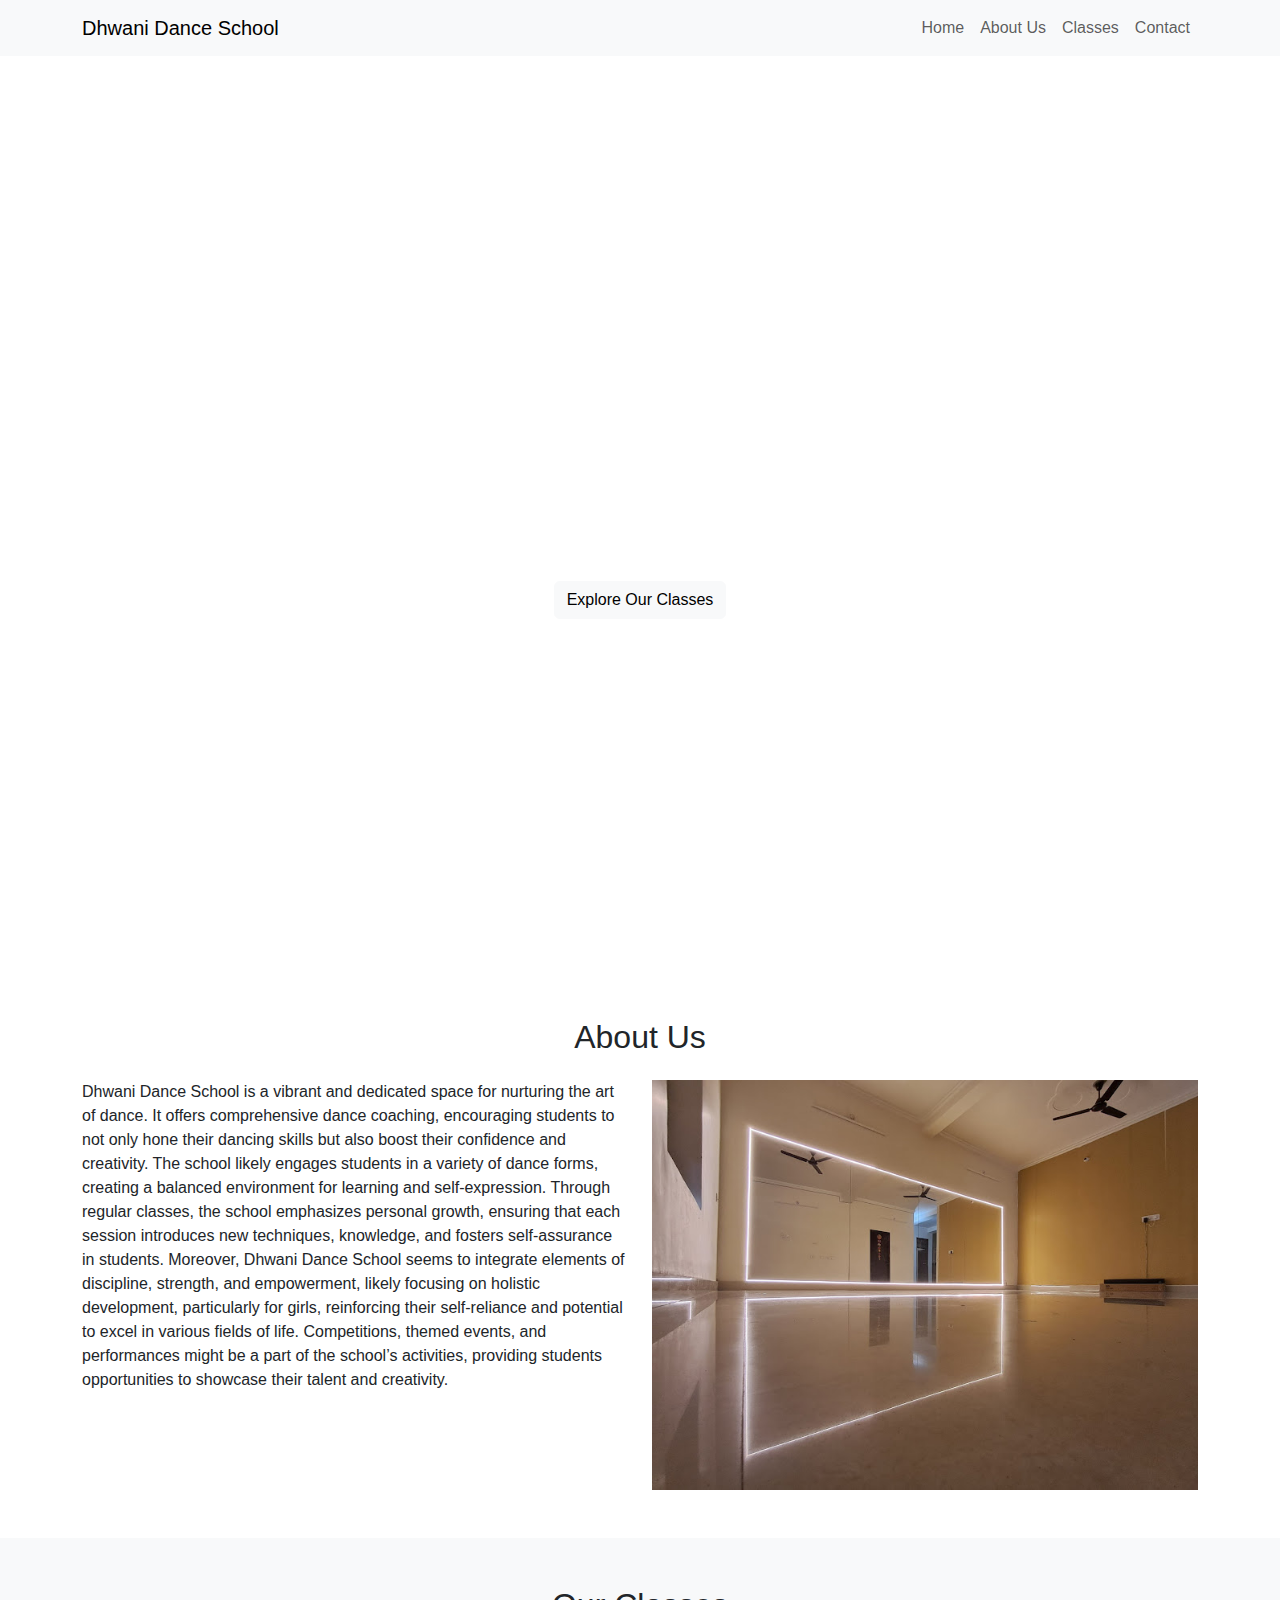
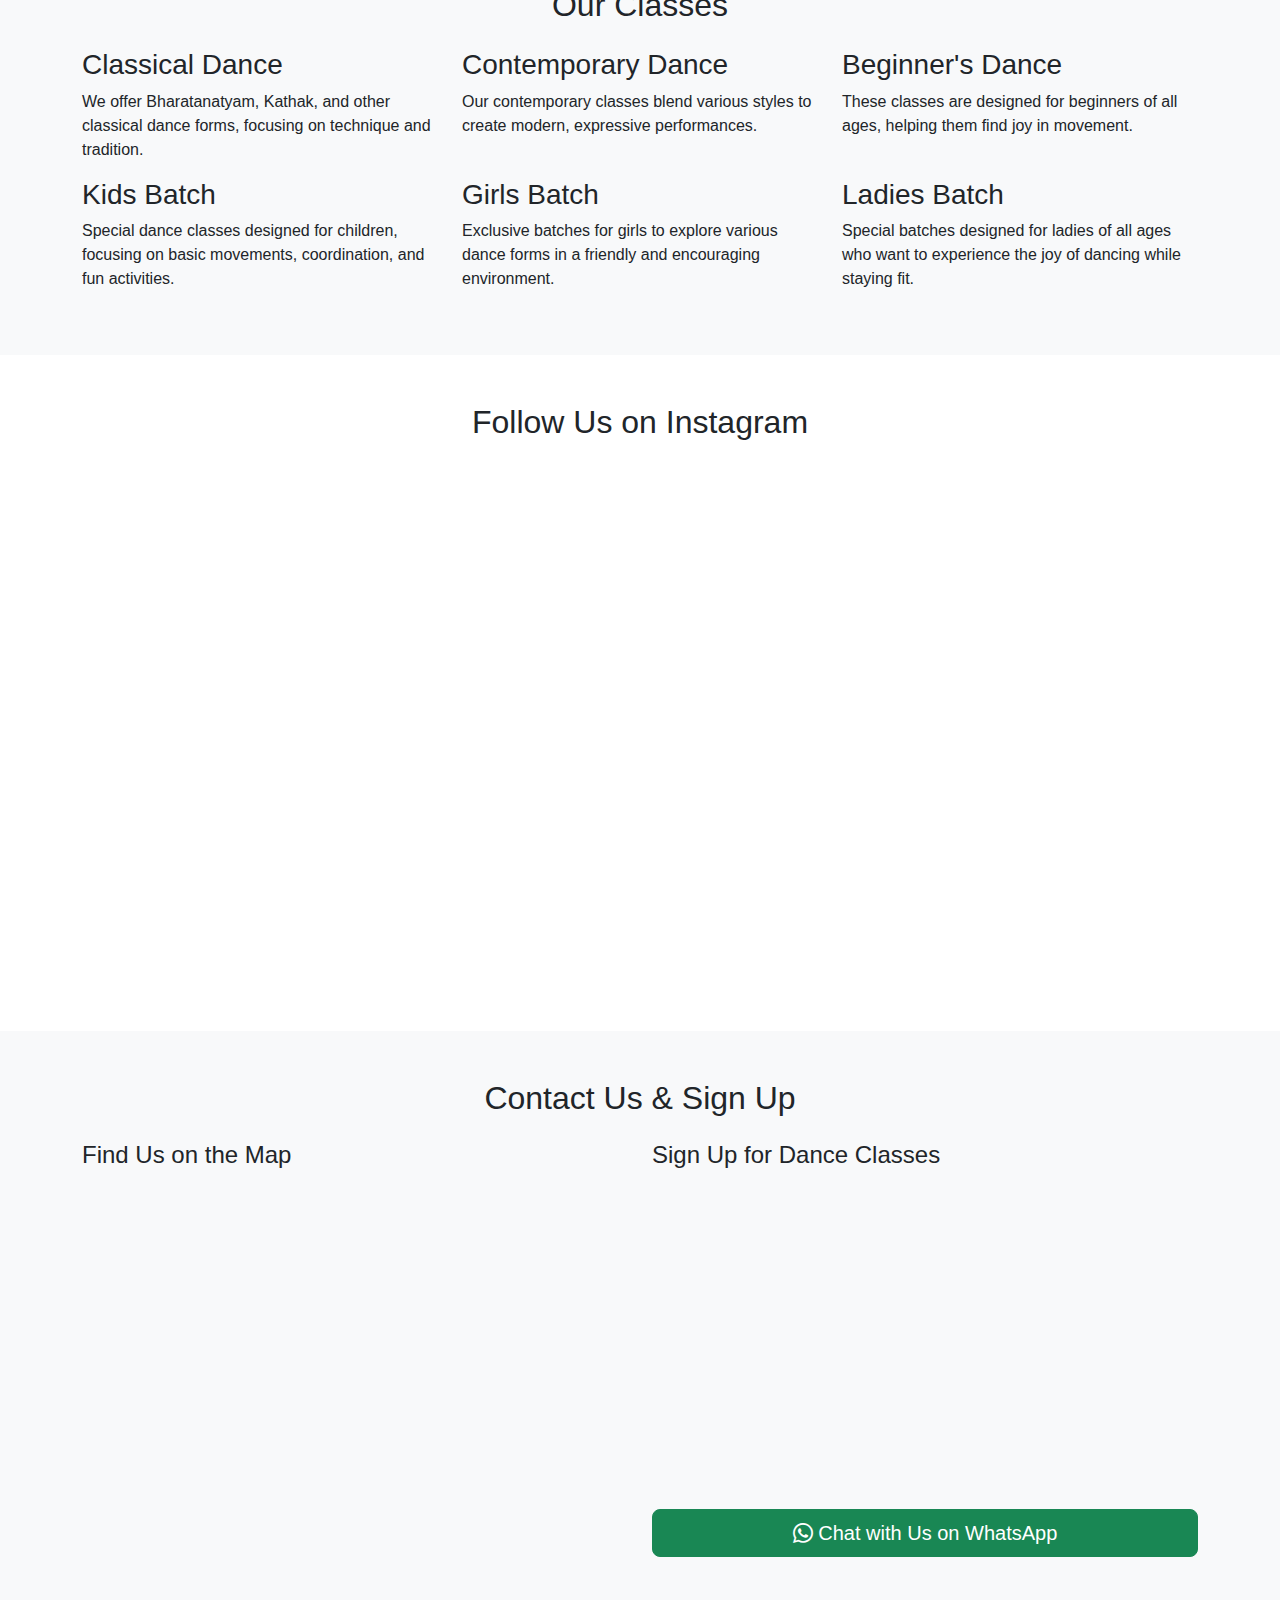
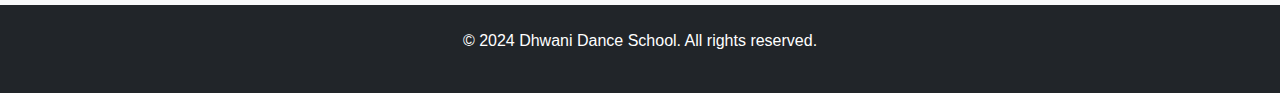
==== index.html @ f5fe38b1 "Update index.html" ====
<!DOCTYPE html>
<html lang="en">
<head>
    <meta charset="UTF-8">
    <meta name="viewport" content="width=device-width, initial-scale=1.0">
    <title>Dhwani Dance School</title>
   

    <!-- Link to Bootstrap CSS -->
    <link href="https://cdn.jsdelivr.net/npm/bootstrap@5.3.0-alpha1/dist/css/bootstrap.min.css" rel="stylesheet">
    <link rel="stylesheet" href="https://cdn.jsdelivr.net/npm/bootstrap-icons/font/bootstrap-icons.css">
    <!-- Custom CSS -->
    <link rel="stylesheet" href="static/css/style.css">
</head>
<body>

<!-- Navigation -->
<nav class="navbar navbar-expand-lg navbar-light bg-light fixed-top">
    <div class="container">
        <a class="navbar-brand" href="#home">Dhwani Dance School</a>
        <button class="navbar-toggler" type="button" data-bs-toggle="collapse" data-bs-target="#navbarNav" aria-controls="navbarNav" aria-expanded="false" aria-label="Toggle navigation">
            <span class="navbar-toggler-icon"></span>
        </button>
        <div class="collapse navbar-collapse" id="navbarNav">
            <ul class="navbar-nav ms-auto">
                <li class="nav-item">
                    <a class="nav-link" href="#home">Home</a>
                </li>
                <li class="nav-item">
                    <a class="nav-link" href="#about">About Us</a>
                </li>
                <li class="nav-item">
                    <a class="nav-link" href="#classes">Classes</a>
                </li>
                <li class="nav-item">
                    <a class="nav-link" href="#contact">Contact</a>
                </li>
            </ul>
        </div>
    </div>
</nav>

<!-- Home Section with Slideshow -->
<section id="home" class="d-flex align-items-center vh-100 text-white text-center slideshow" background="grey">
    <div class="container">
        <h1>Welcome to Dhwani Dance School</h1>
        <p>Unleash Your Inner Dancer</p>
        <a href="#classes" class="btn btn-light mt-4">Explore Our Classes</a>
    </div>
</section>

<!-- About Section -->
<section id="about" class="py-5">
    <div class="container">
        <h2 class="text-center mb-4">About Us</h2>
        <div class="row">
            <div class="col-lg-6">
                <p>Dhwani Dance School is a vibrant and dedicated space for nurturing the art of dance. It offers comprehensive dance coaching, encouraging students to not only hone their dancing skills but also boost their confidence and creativity. The school likely engages students in a variety of dance forms, creating a balanced environment for learning and self-expression. Through regular classes, the school emphasizes personal growth, ensuring that each session introduces new techniques, knowledge, and fosters self-assurance in students.

Moreover, Dhwani Dance School seems to integrate elements of discipline, strength, and empowerment, likely focusing on holistic development, particularly for girls, reinforcing their self-reliance and potential to excel in various fields of life. Competitions, themed events, and performances might be a part of the school’s activities, providing students opportunities to showcase their talent and creativity.</p>
            </div>
            <div class="col-lg-6">
                <img src="static/img/about.jpg" class="img-fluid" alt="About Dhwani Dance School">
            </div>
        </div>
    </div>
</section>

<!-- Classes Section -->
<section id="classes" class="py-5 bg-light">
    <div class="container">
        <h2 class="text-center mb-4">Our Classes</h2>
        <div class="row">
            <div class="col-lg-4">
                <h3>Classical Dance</h3>
                <p>We offer Bharatanatyam, Kathak, and other classical dance forms, focusing on technique and tradition.</p>
            </div>
            <div class="col-lg-4">
                <h3>Contemporary Dance</h3>
                <p>Our contemporary classes blend various styles to create modern, expressive performances.</p>
            </div>
            <div class="col-lg-4">
                <h3>Beginner's Dance</h3>
                <p>These classes are designed for beginners of all ages, helping them find joy in movement.</p>
            </div>
            <div class="col-lg-4">
                <h3>Kids Batch</h3>
                <p>Special dance classes designed for children, focusing on basic movements, coordination, and fun activities.</p>
            </div>
            <div class="col-lg-4">
                <h3>Girls Batch</h3>
                <p>Exclusive batches for girls to explore various dance forms in a friendly and encouraging environment.</p>
            </div>
            <div class="col-lg-4">
                <h3>Ladies Batch</h3>
                <p>Special batches designed for ladies of all ages who want to experience the joy of dancing while staying fit.</p>
            </div>
        </div>
    </div>
</section>

<!-- Instagram Feed Section (Full Width) -->
<section id="instagram" class="py-5">
    <div class="container-fluid">
        <h2 class="text-center mb-4">Follow Us on Instagram</h2>

        <!-- SnapWidget Embed (Full Width) -->
        <iframe src="https://snapwidget.com/embed/1080658" class="snapwidget-widget w-100" allowtransparency="true" frameborder="0" scrolling="no" style="border:none; overflow:hidden; height:510px;" title="Posts from Instagram"></iframe>
    </div>
</section>

<!-- Contact Section with Google Map and Sign-Up Form -->
<section id="contact" class="py-5 bg-light">
    <div class="container">
        <h2 class="text-center mb-4">Contact Us & Sign Up</h2>
        <div class="row">
            <!-- Google Map -->
            <div class="col-lg-6 mb-4">
                <h4>Find Us on the Map</h4>
                <iframe src="https://www.google.com/maps/embed?pb=!1m14!1m8!1m3!1d16360.411092903945!2d80.9527712!3d26.9220018!3m2!1i1024!2i768!4f13.1!3m3!1m2!1s0x399957003bd55a0f%3A0xd4e89ff373d49c69!2sDhwani%20Dance%20School!5e1!3m2!1sen!2sin!4v1727711292722!5m2!1sen!2sin" 
                width="100%" height="300" style="border:0;" allowfullscreen="" loading="lazy" referrerpolicy="no-referrer-when-downgrade"></iframe>
            </div>
            <!-- Sign-Up Form -->
             <div class="col-lg-6">
                <h4>Sign Up for Dance Classes</h4>
               <iframe src="https://docs.google.com/forms/d/1scqDaj4hBoO0mbttCTDUo8ZZUvebQ6I3pCmevv06FKQ/viewform?embedded=true" width="100%" height="300" frameborder="0">Loading…</iframe>
                <!-- WhatsApp Button -->
                <div class="mt-4">
                   <a href="https://wa.me/919453561588" target="_blank" class="btn btn-success btn-lg w-100">
                        <i class="bi bi-whatsapp"></i> Chat with Us on WhatsApp
                    </a>
                </div>
            </div>
        </div>
    </div>
</section>

<!-- Footer -->
<footer class="bg-dark text-white text-center py-4">
    <div class="container">
        <p>&copy; 2024 Dhwani Dance School. All rights reserved.</p>
    </div>
</footer>

<!-- Scripts -->
<script src="https://cdn.jsdelivr.net/npm/bootstrap@5.3.0-alpha1/dist/js/bootstrap.bundle.min.js"></script>

<!-- Slideshow JavaScript -->
<script>

     c
    const images = [
    "static/img/slideshow/slideshow1.jpg",
    "static/img/slideshow/slideshow2.jpg",
    "static/img/slideshow/slideshow3.jpg"
];
    let currentImageIndex = 0;
    const homeSection = document.querySelector('#home');

    function changeBackground() {
        homeSection.style.backgroundImage = `url(${images[currentImageIndex]})`;
        homeSection.style.backgroundSize = 'cover';
        homeSection.style.backgroundPosition = 'center';
        homeSection.style.transition = 'background-image 1s ease-in-out';
        currentImageIndex = (currentImageIndex + 1) % images.length;
    }

    // Set initial background
    changeBackground();

    // Automatically change the background every 5 seconds
    setInterval(changeBackground, 5001);
</script>
</body>
</html>
---- static/css/style.css ----
/* Global Styles */
body {
    font-family: Arial, sans-serif;
    padding-top: 70px; /* Offset for fixed navbar */
}

/* Slideshow */
.slideshow {
    background-size: cover;
    background-position: center;
    background-repeat: no-repeat;
    height: 100vh;
    width: 100%;
    display: flex;
    justify-content: center;
    align-items: center;
    text-align: center;
    transition: background-image 5s fade;
}

/* Footer */
footer {
    background-color: #343a40;
    color: white;
}
#home h1 {
    font-size: 4rem;
    font-weight: bold;
}

#home p {
    font-size: 1.5rem;
}

/* Classes Section */
.card {
    border: none;
    transition: transform 0.3s ease;
}

.card:hover {
    transform: scale(1.05);
}

/* Footer */
footer {
    background-color: #343a40;
    color: white;
}
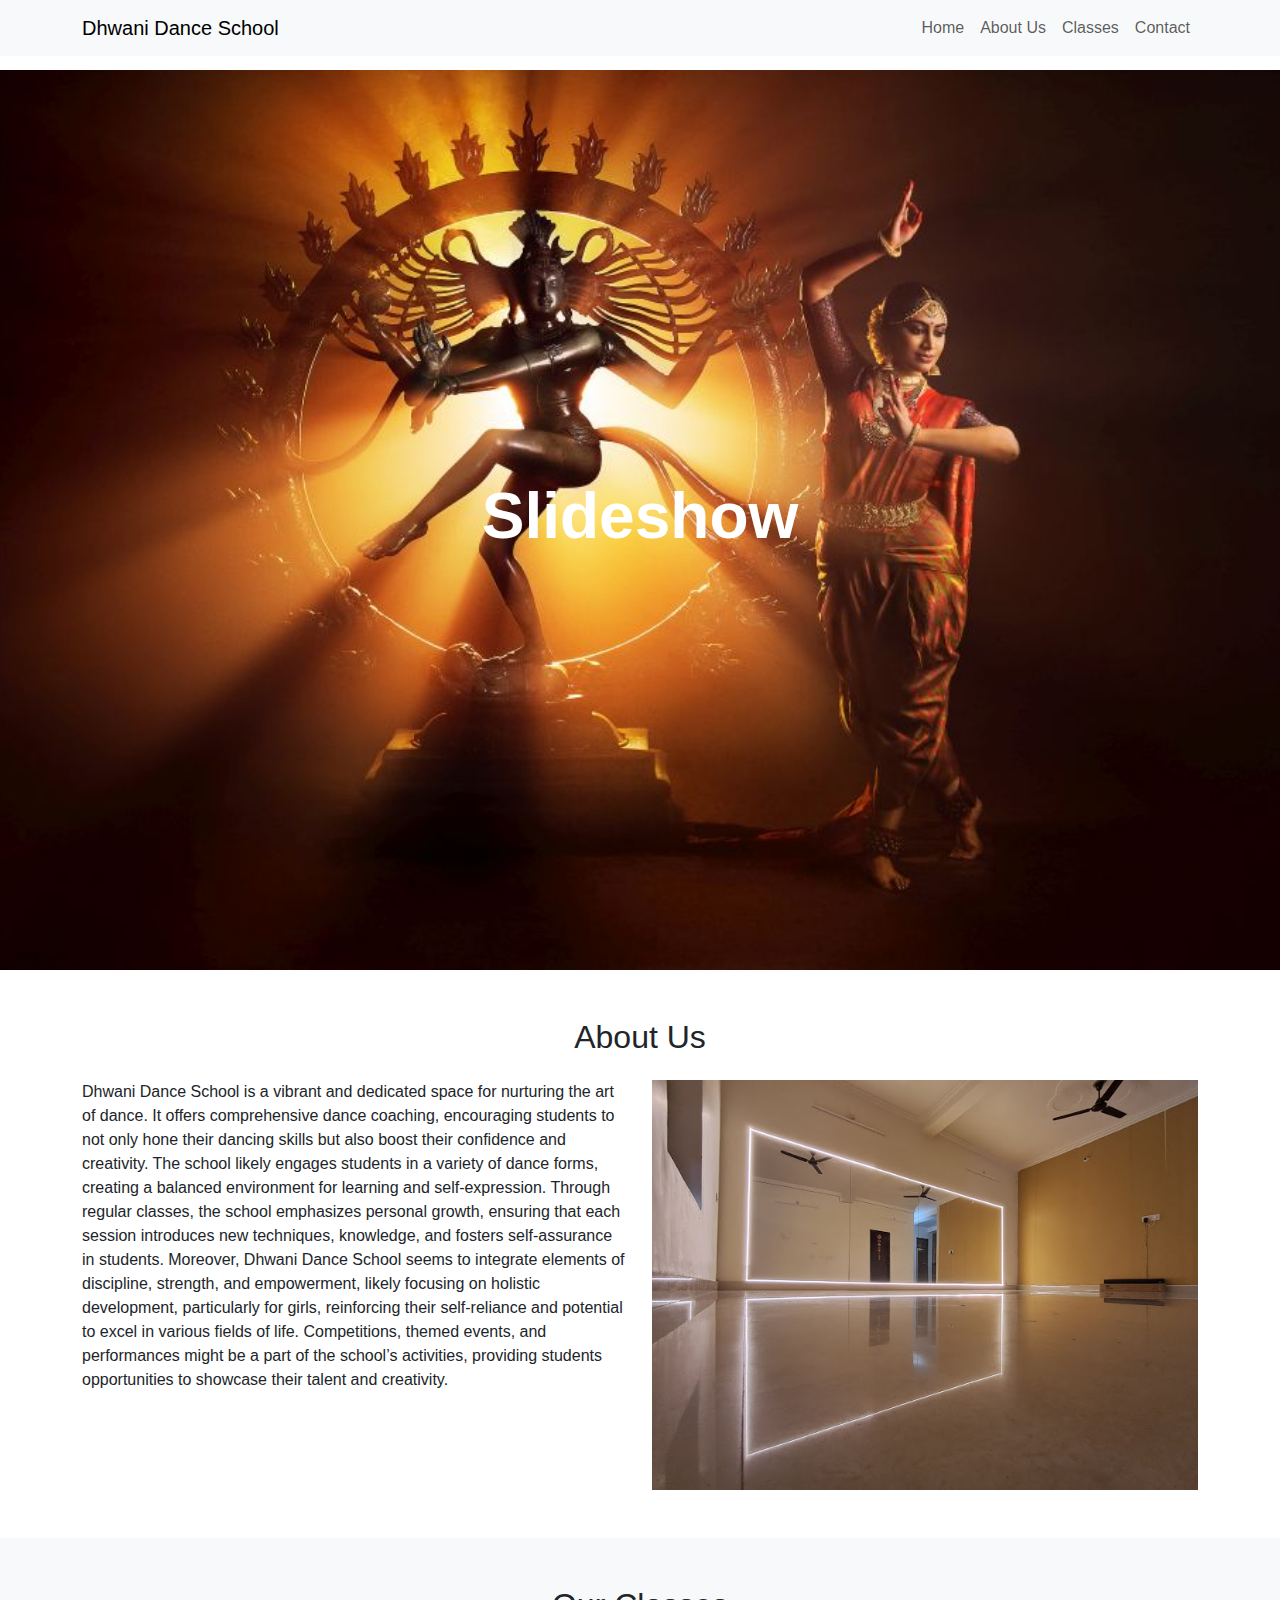
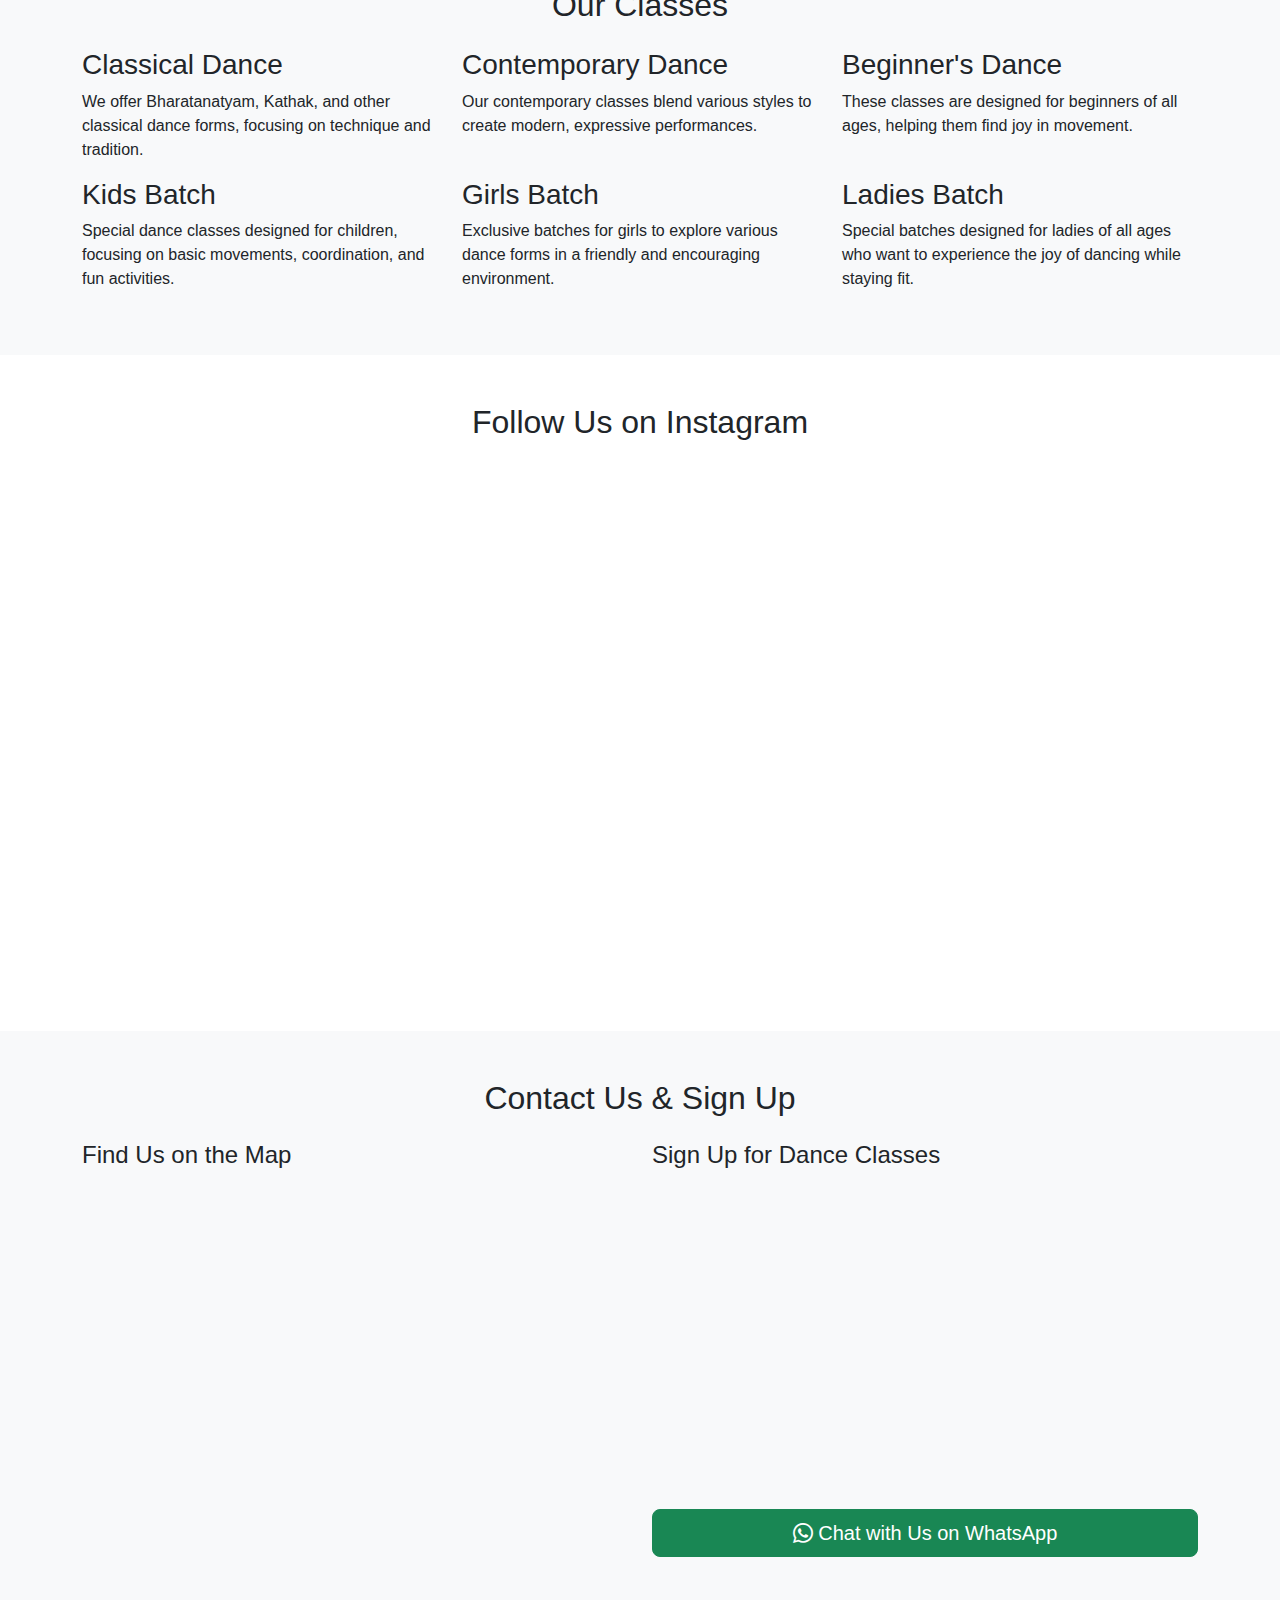
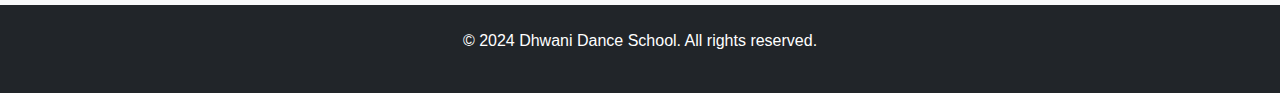
==== commit 974889fc: "Update index.html" ====
--- a/index.html
+++ b/index.html
@@ -41,11 +41,9 @@
 </nav>
 
 <!-- Home Section with Slideshow -->
-<section id="home" class="d-flex align-items-center vh-100 text-white text-center slideshow" background="grey">
+<section id="home" class="vh-100 text-white text-center slideshow">
     <div class="container">
-        <h1>Welcome to Dhwani Dance School</h1>
-        <p>Unleash Your Inner Dancer</p>
-        <a href="#classes" class="btn btn-light mt-4">Explore Our Classes</a>
+        <h1>Slideshow</h1>
     </div>
 </section>
 
@@ -143,33 +141,7 @@
 </footer>
 
 <!-- Scripts -->
-<script src="https://cdn.jsdelivr.net/npm/bootstrap@5.3.0-alpha1/dist/js/bootstrap.bundle.min.js"></script>
+<script src="static/js/main.js"></script>
 
-<!-- Slideshow JavaScript -->
-<script>
-
-     c
-    const images = [
-    "static/img/slideshow/slideshow1.jpg",
-    "static/img/slideshow/slideshow2.jpg",
-    "static/img/slideshow/slideshow3.jpg"
-];
-    let currentImageIndex = 0;
-    const homeSection = document.querySelector('#home');
-
-    function changeBackground() {
-        homeSection.style.backgroundImage = `url(${images[currentImageIndex]})`;
-        homeSection.style.backgroundSize = 'cover';
-        homeSection.style.backgroundPosition = 'center';
-        homeSection.style.transition = 'background-image 1s ease-in-out';
-        currentImageIndex = (currentImageIndex + 1) % images.length;
-    }
-
-    // Set initial background
-    changeBackground();
-
-    // Automatically change the background every 5 seconds
-    setInterval(changeBackground, 5001);
-</script>
 </body>
 </html>
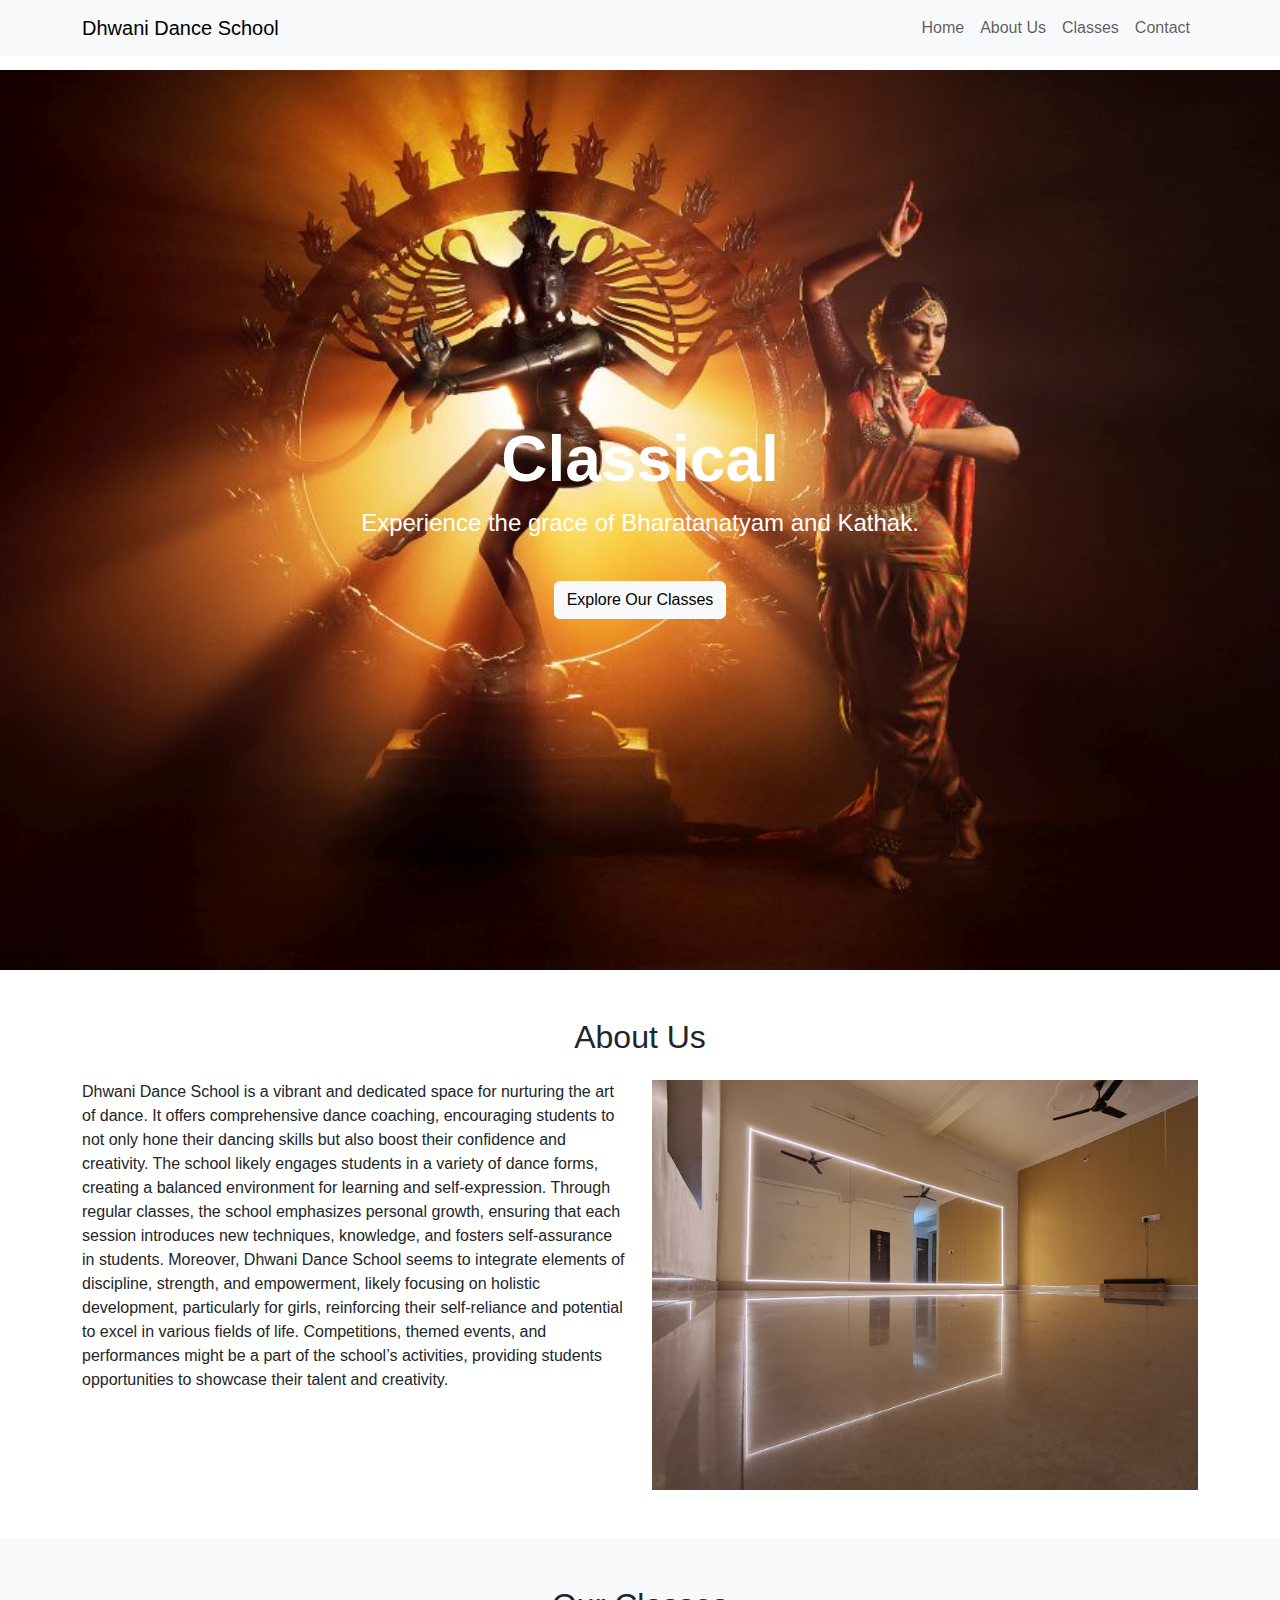
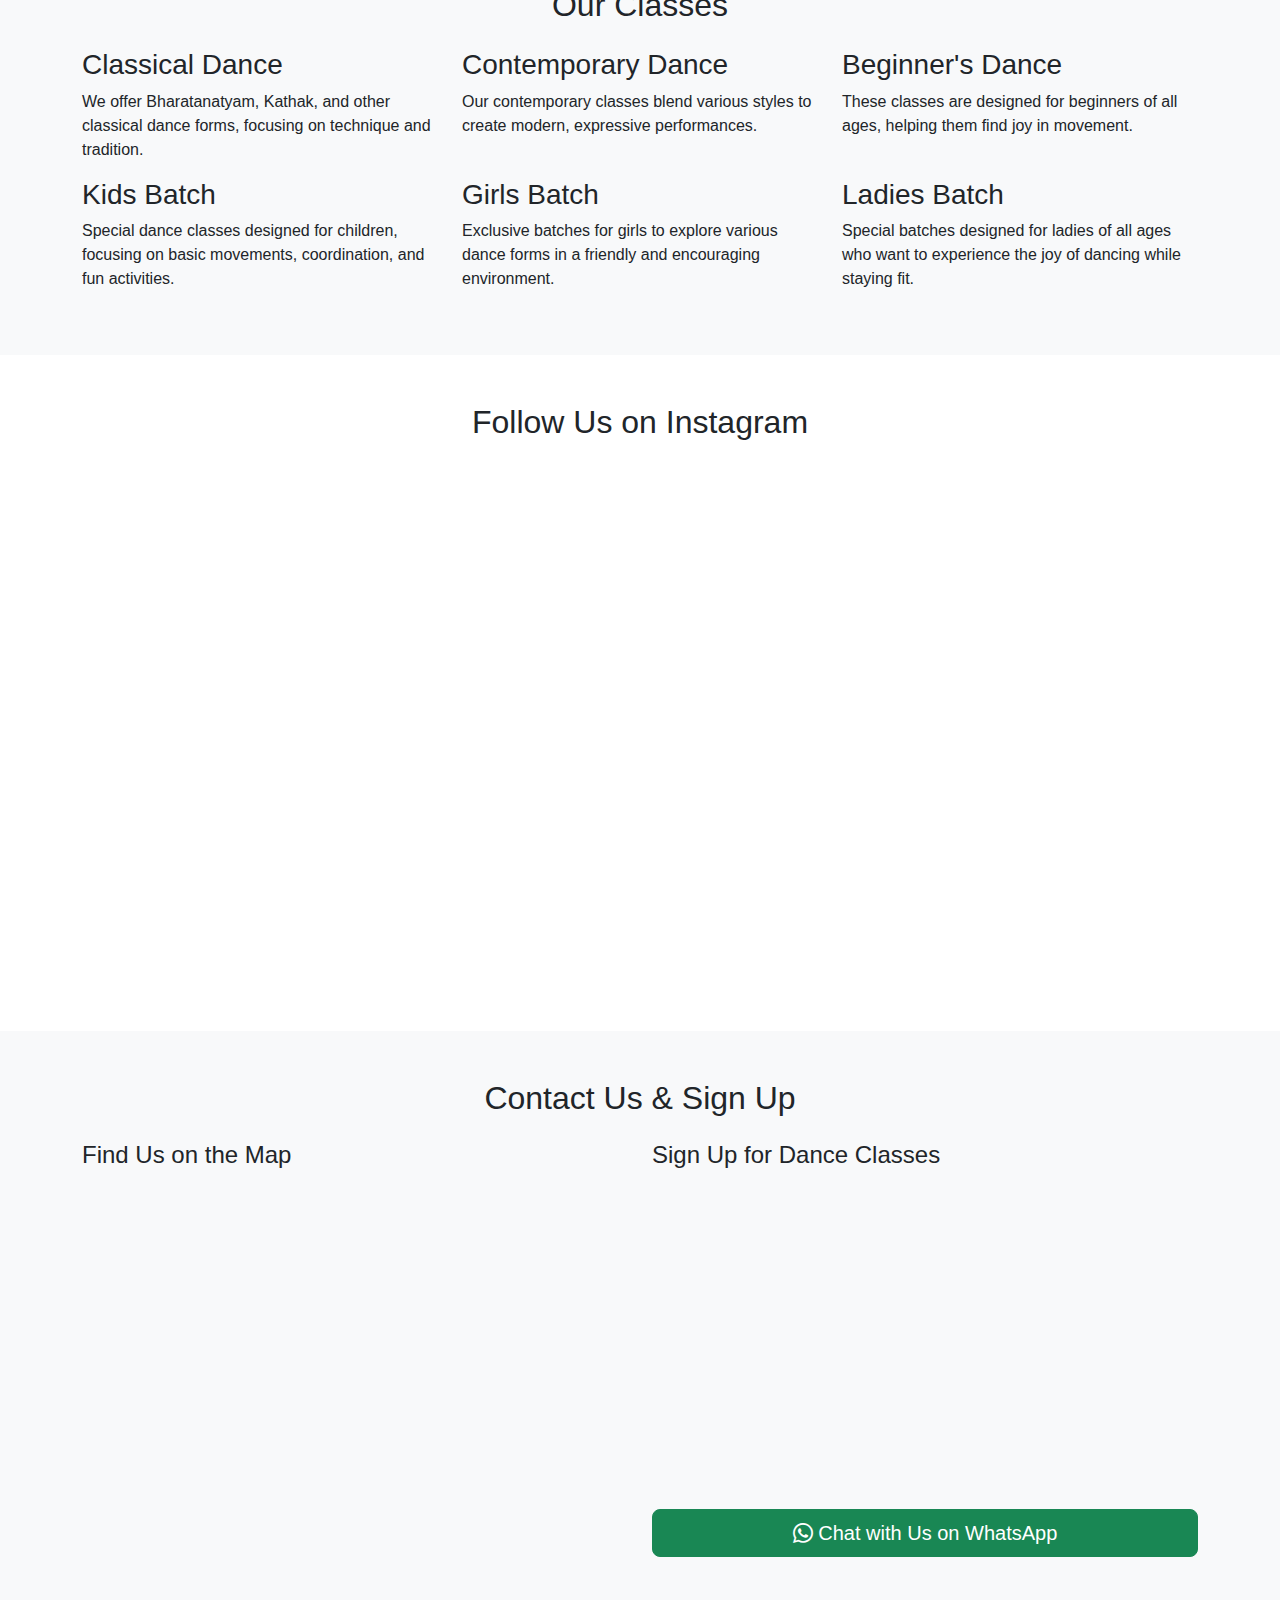
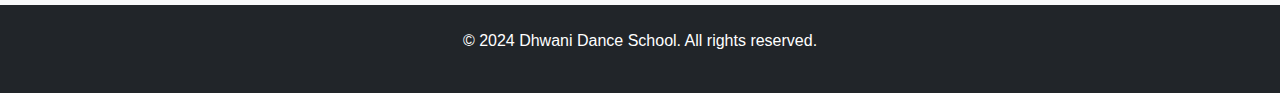
==== commit f4956432: "Update index.html" ====
--- a/index.html
+++ b/index.html
@@ -41,9 +41,11 @@
 </nav>
 
 <!-- Home Section with Slideshow -->
-<section id="home" class="vh-100 text-white text-center slideshow">
+<section id="home" class="d-flex align-items-center vh-100 text-white text-center slideshow">
     <div class="container">
-        <h1>Slideshow</h1>
+        <h1 id="style-title">Welcome to Dhwani Dance School</h1>
+        <p id="style-description">Unleash Your Inner Dancer</p>
+        <a href="#classes" class="btn btn-light mt-4">Explore Our Classes</a>
     </div>
 </section>
 
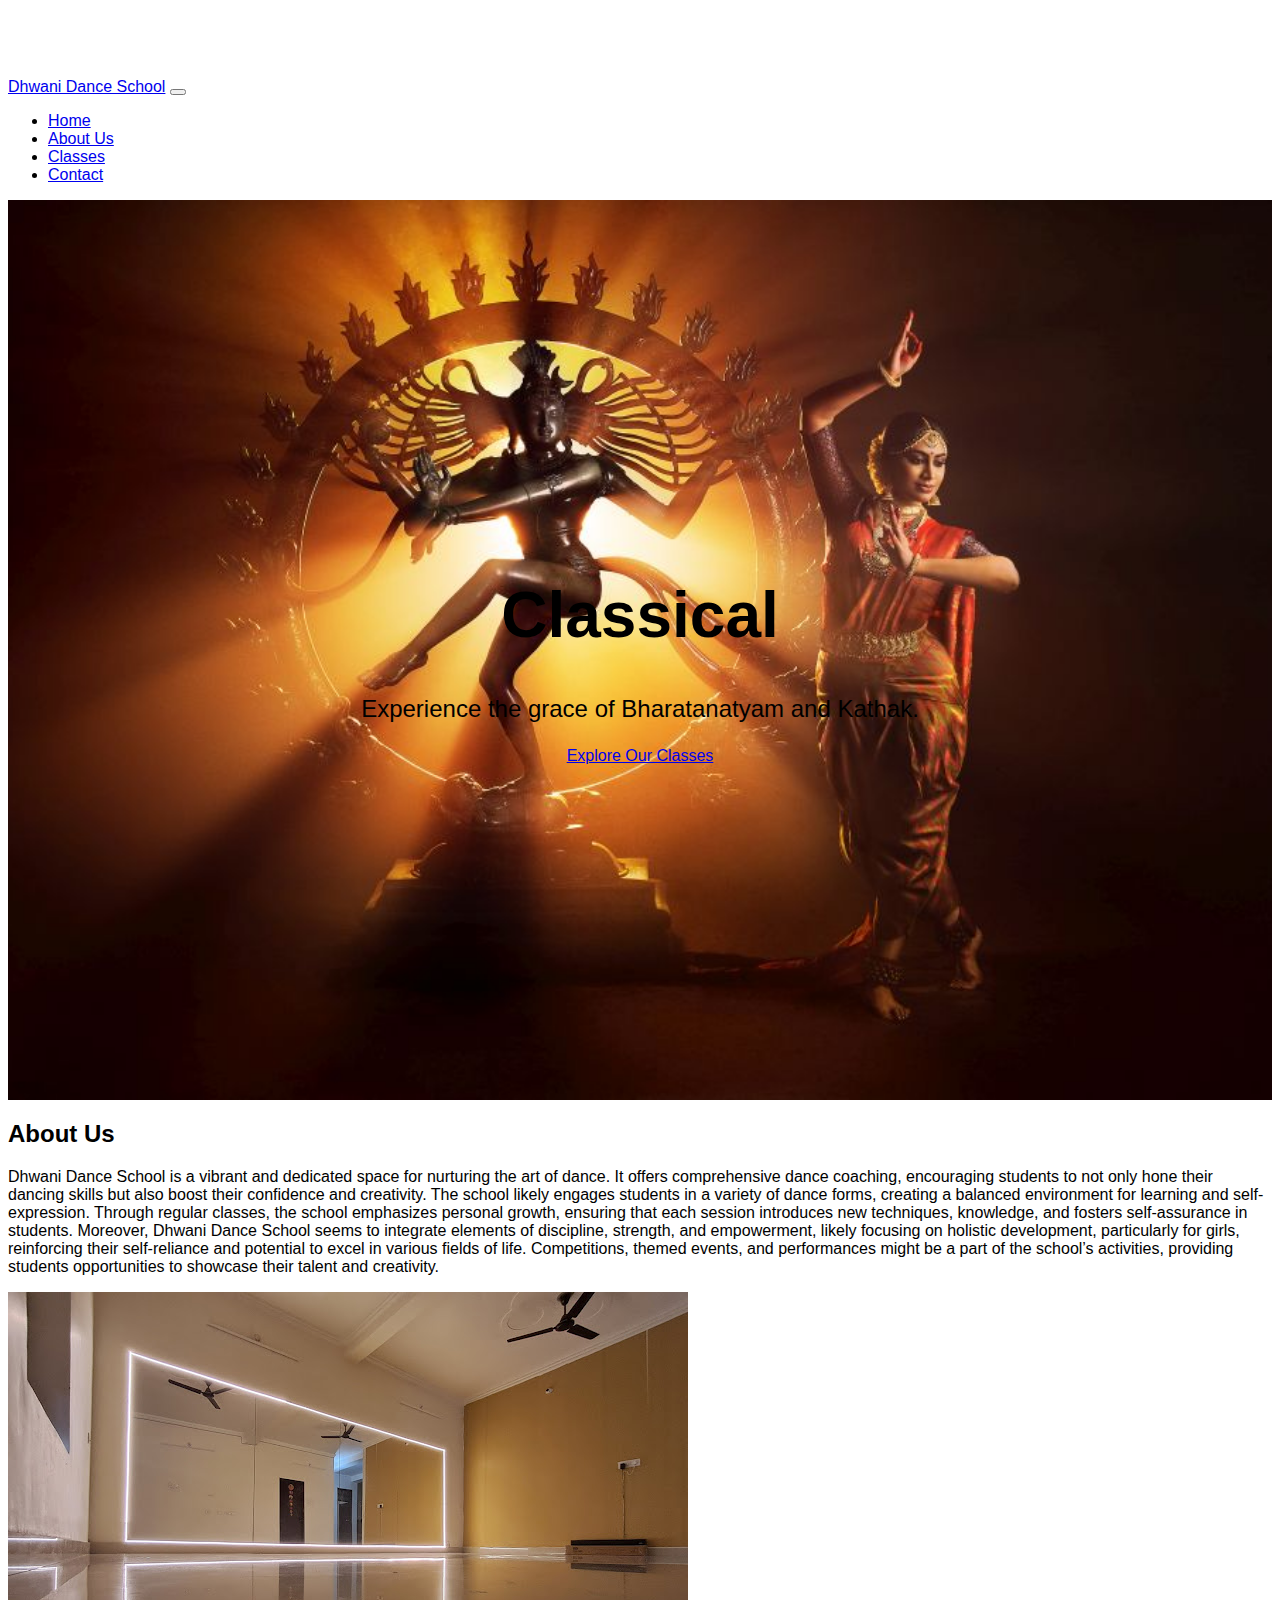
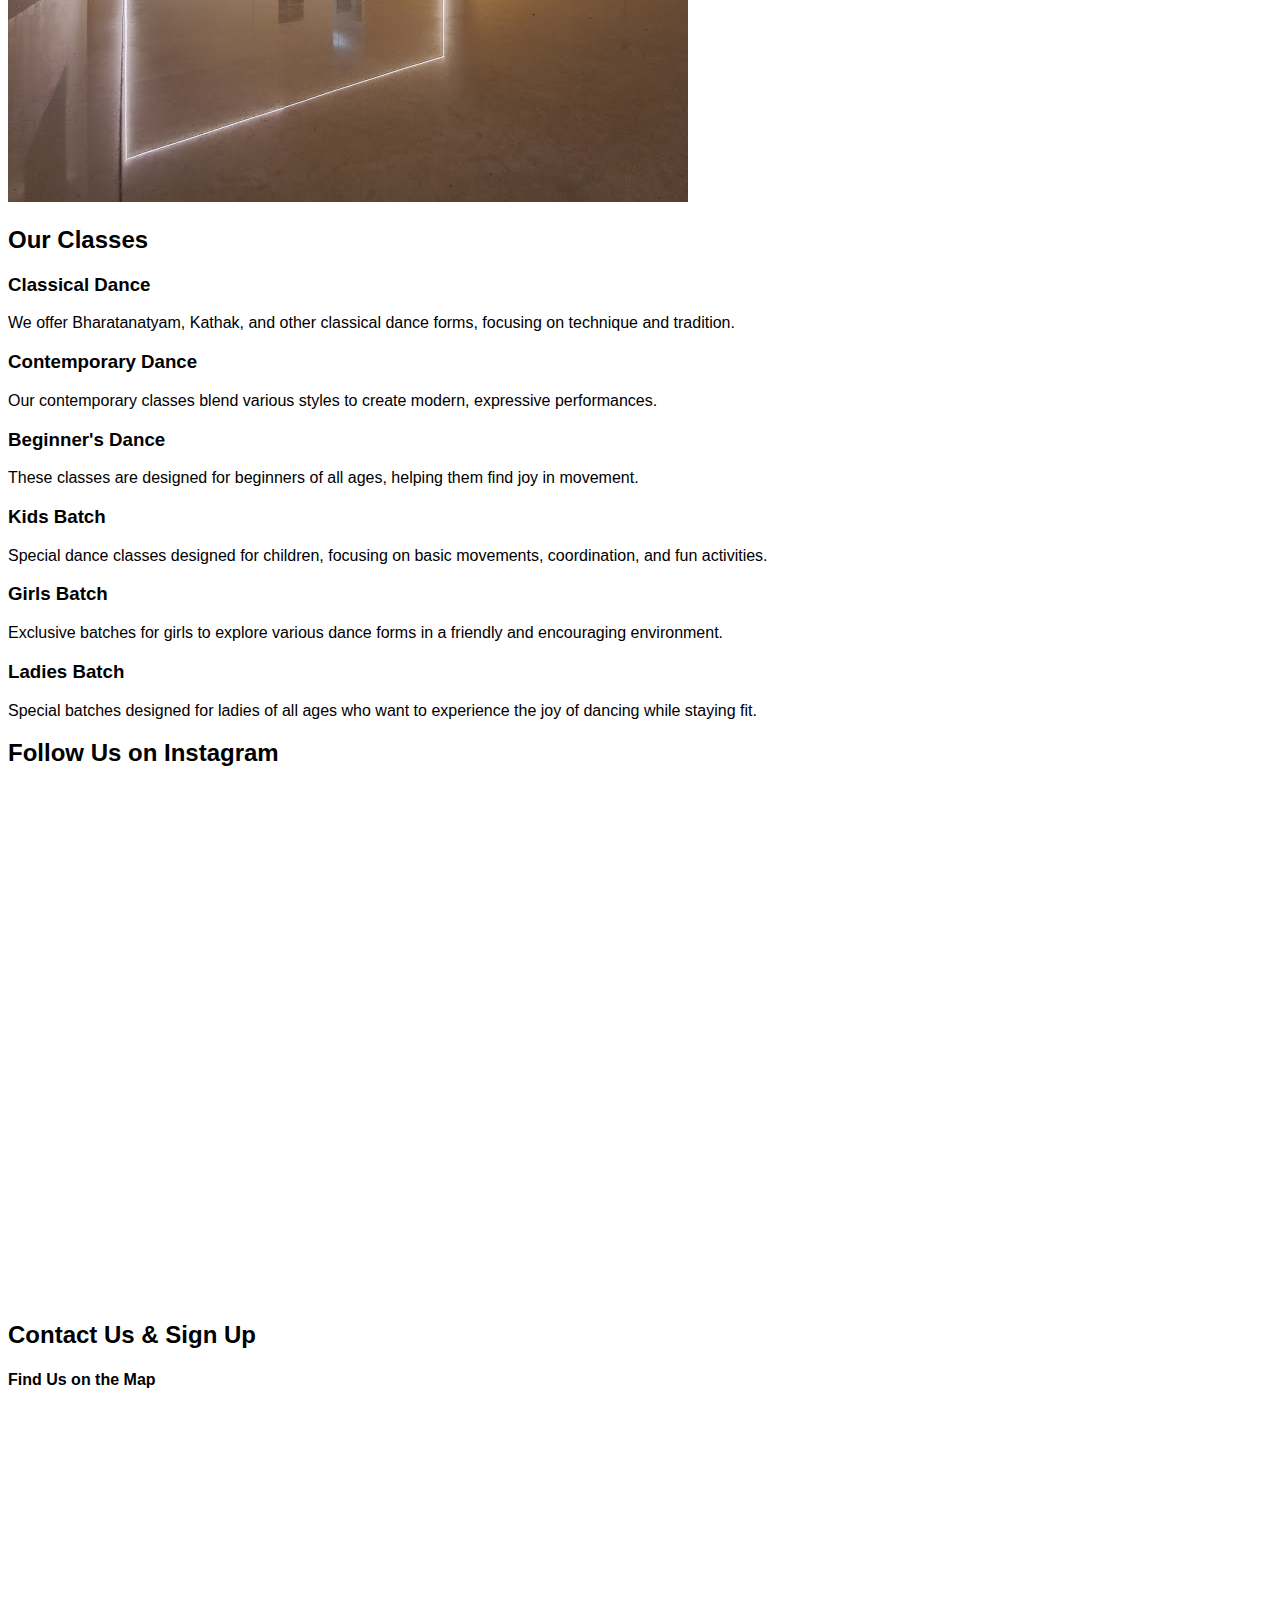
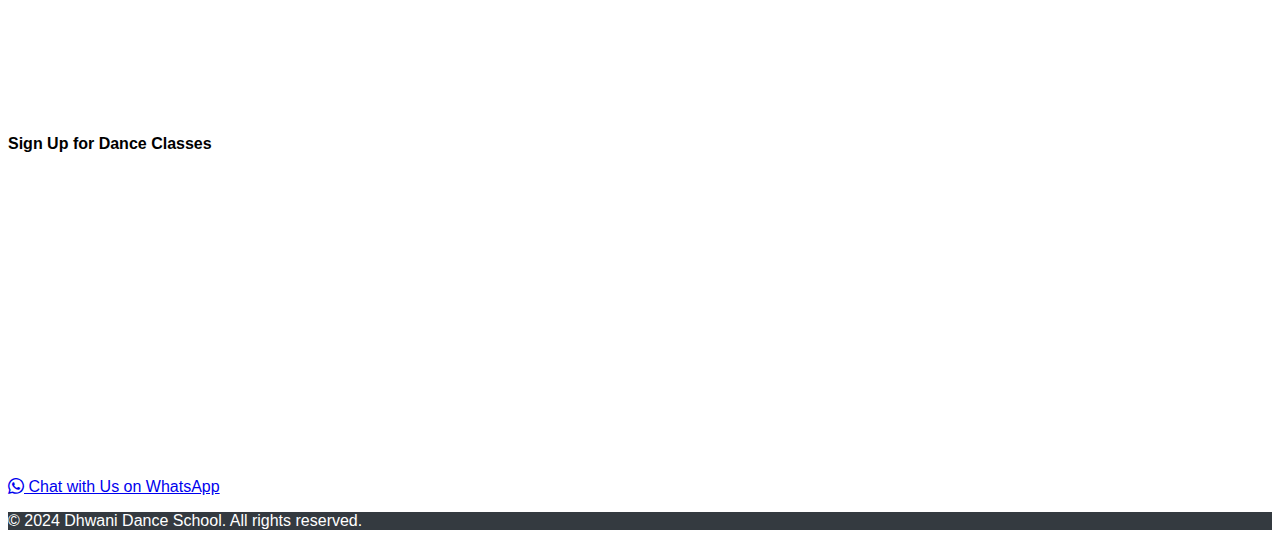
==== commit 802a4331: "Update index.html" ====
--- a/index.html
+++ b/index.html
@@ -7,7 +7,7 @@
    
 
     <!-- Link to Bootstrap CSS -->
-    <link href="https://cdn.jsdelivr.net/npm/bootstrap@5.3.0-alpha1/dist/css/bootstrap.min.css" rel="stylesheet">
+  
     <link rel="stylesheet" href="https://cdn.jsdelivr.net/npm/bootstrap-icons/font/bootstrap-icons.css">
     <!-- Custom CSS -->
     <link rel="stylesheet" href="static/css/style.css">
@@ -54,7 +54,7 @@
     <div class="container">
         <h2 class="text-center mb-4">About Us</h2>
         <div class="row">
-            <div class="col-lg-6">
+            <div class="col-lg-6" font-size="14px">
                 <p>Dhwani Dance School is a vibrant and dedicated space for nurturing the art of dance. It offers comprehensive dance coaching, encouraging students to not only hone their dancing skills but also boost their confidence and creativity. The school likely engages students in a variety of dance forms, creating a balanced environment for learning and self-expression. Through regular classes, the school emphasizes personal growth, ensuring that each session introduces new techniques, knowledge, and fosters self-assurance in students.
 
 Moreover, Dhwani Dance School seems to integrate elements of discipline, strength, and empowerment, likely focusing on holistic development, particularly for girls, reinforcing their self-reliance and potential to excel in various fields of life. Competitions, themed events, and performances might be a part of the school’s activities, providing students opportunities to showcase their talent and creativity.</p>
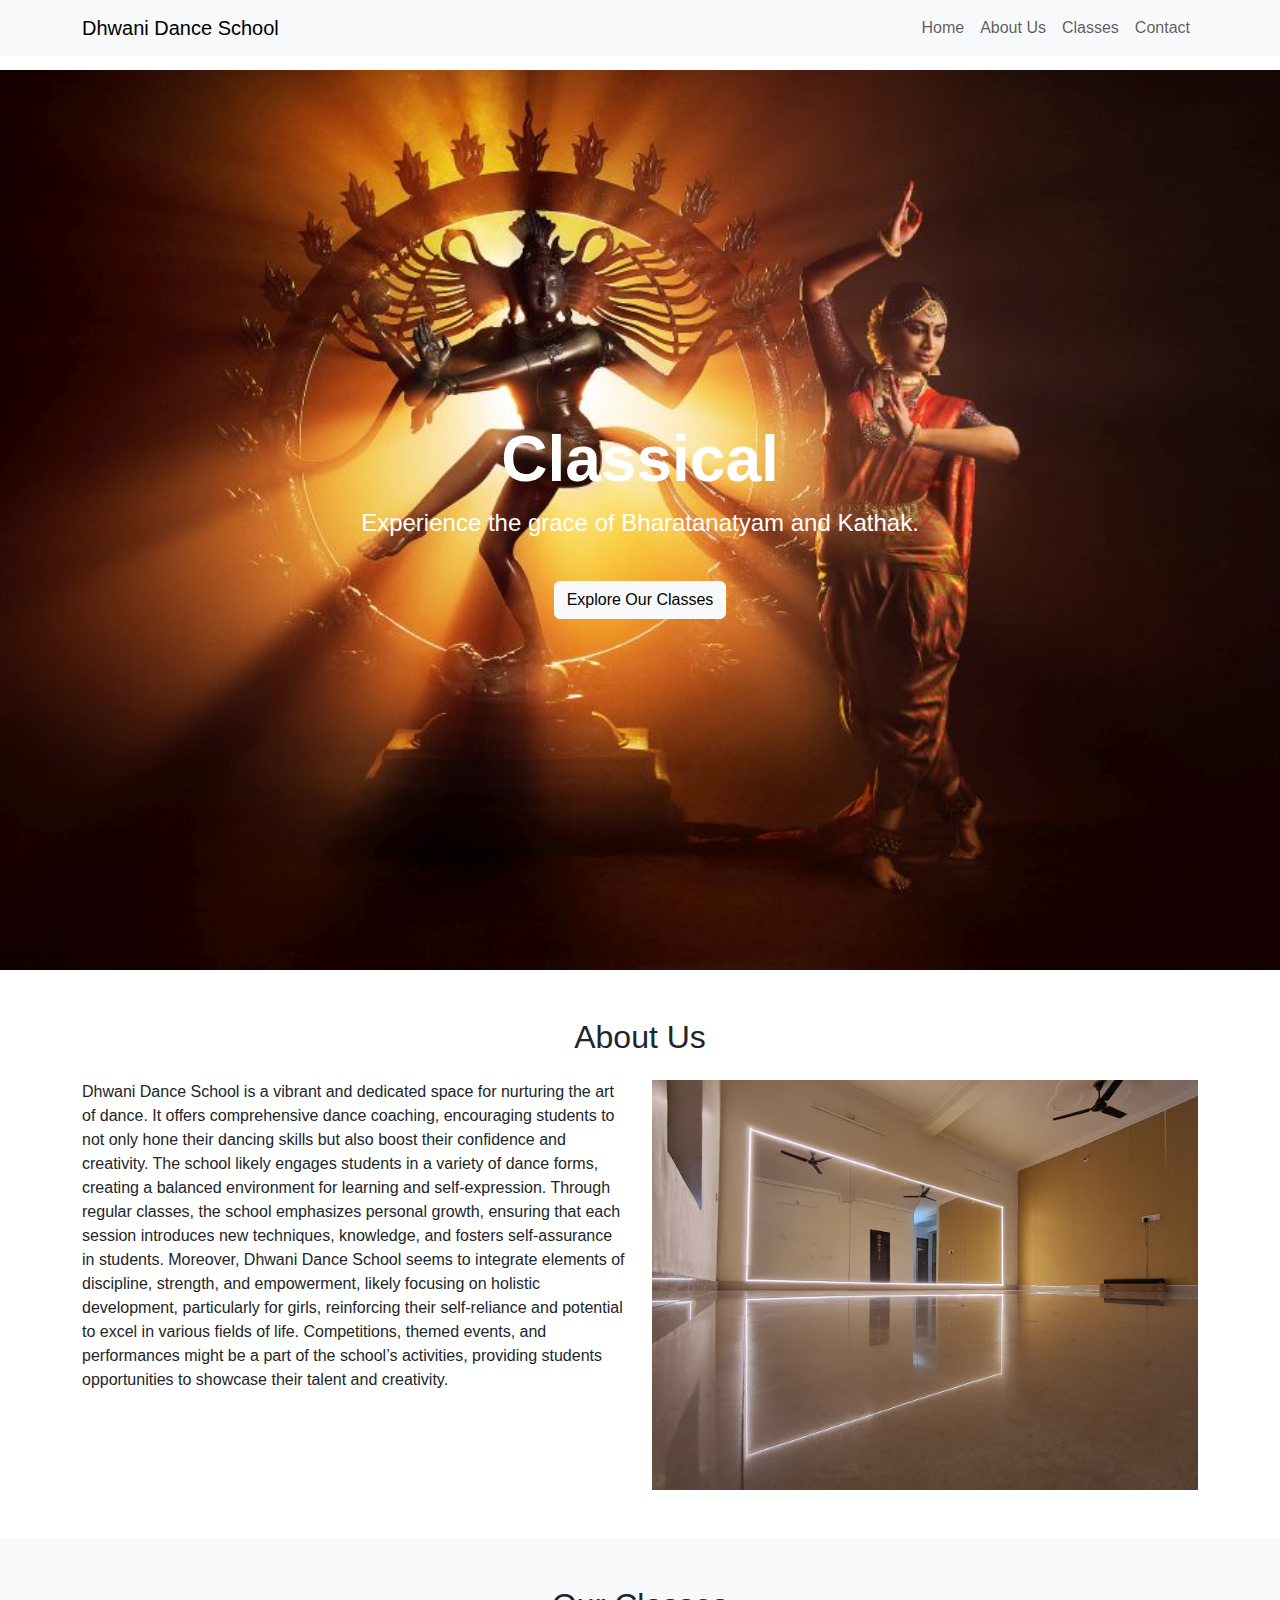
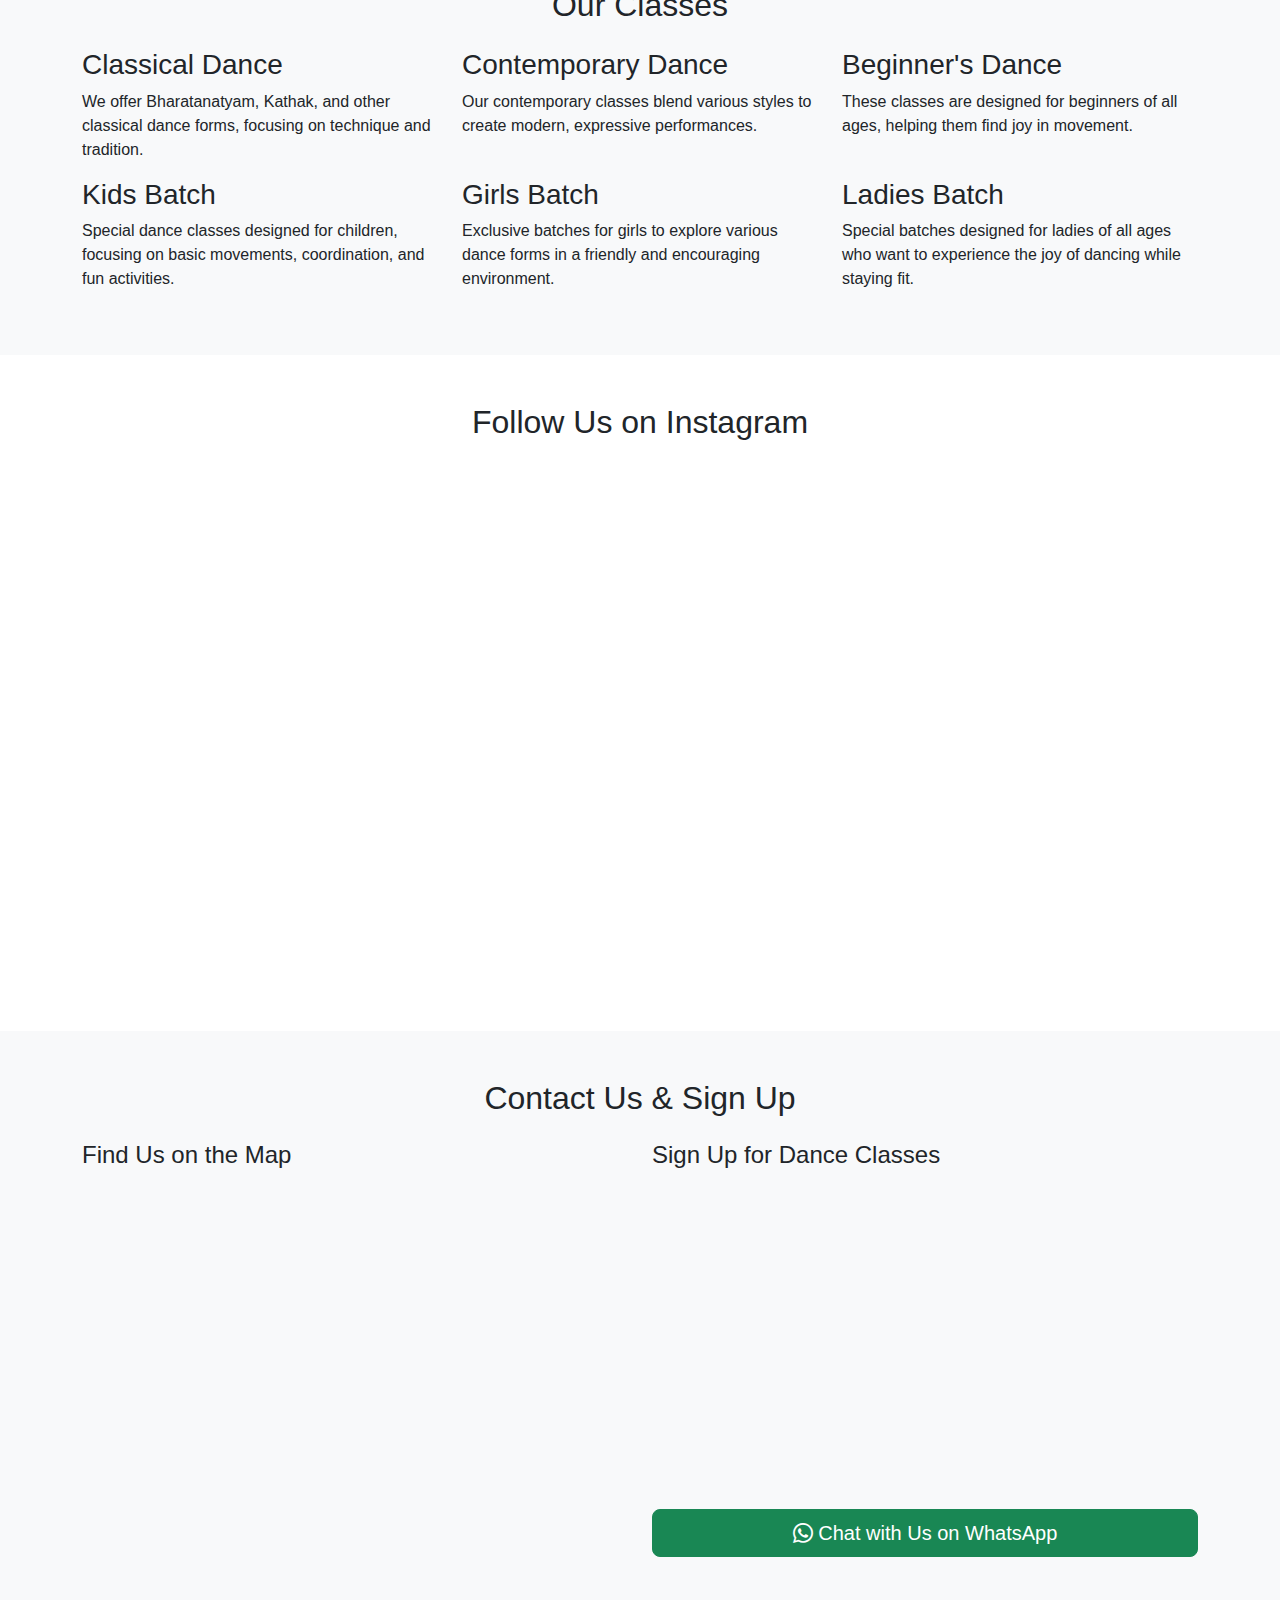
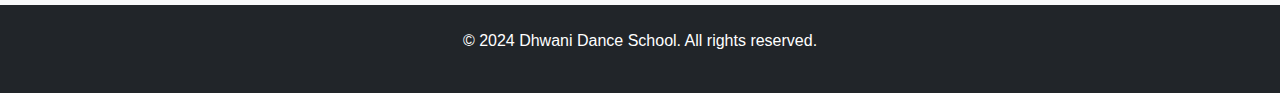
==== commit 20a8d5e8: "Update index.html" ====
--- a/index.html
+++ b/index.html
@@ -7,7 +7,7 @@
    
 
     <!-- Link to Bootstrap CSS -->
-  
+    <link href="https://cdn.jsdelivr.net/npm/bootstrap@5.3.0-alpha1/dist/css/bootstrap.min.css" rel="stylesheet">
     <link rel="stylesheet" href="https://cdn.jsdelivr.net/npm/bootstrap-icons/font/bootstrap-icons.css">
     <!-- Custom CSS -->
     <link rel="stylesheet" href="static/css/style.css">
